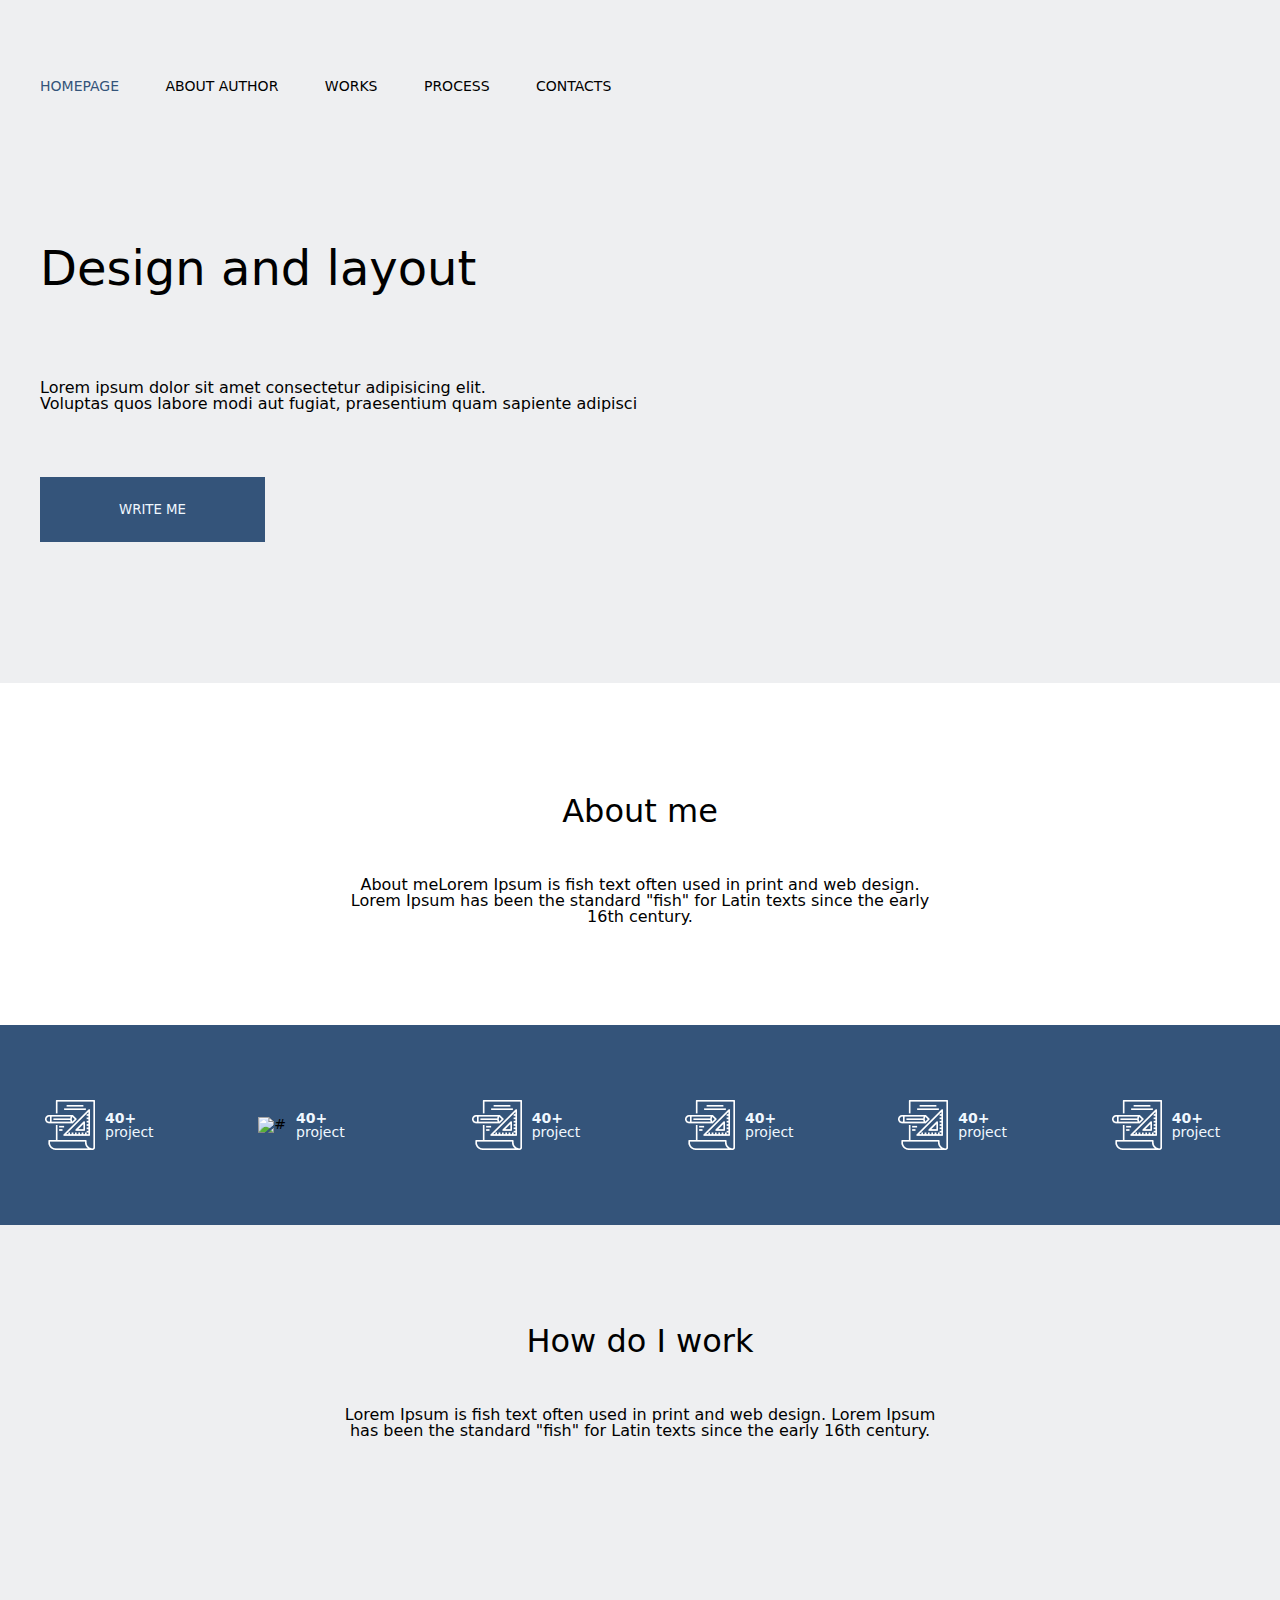
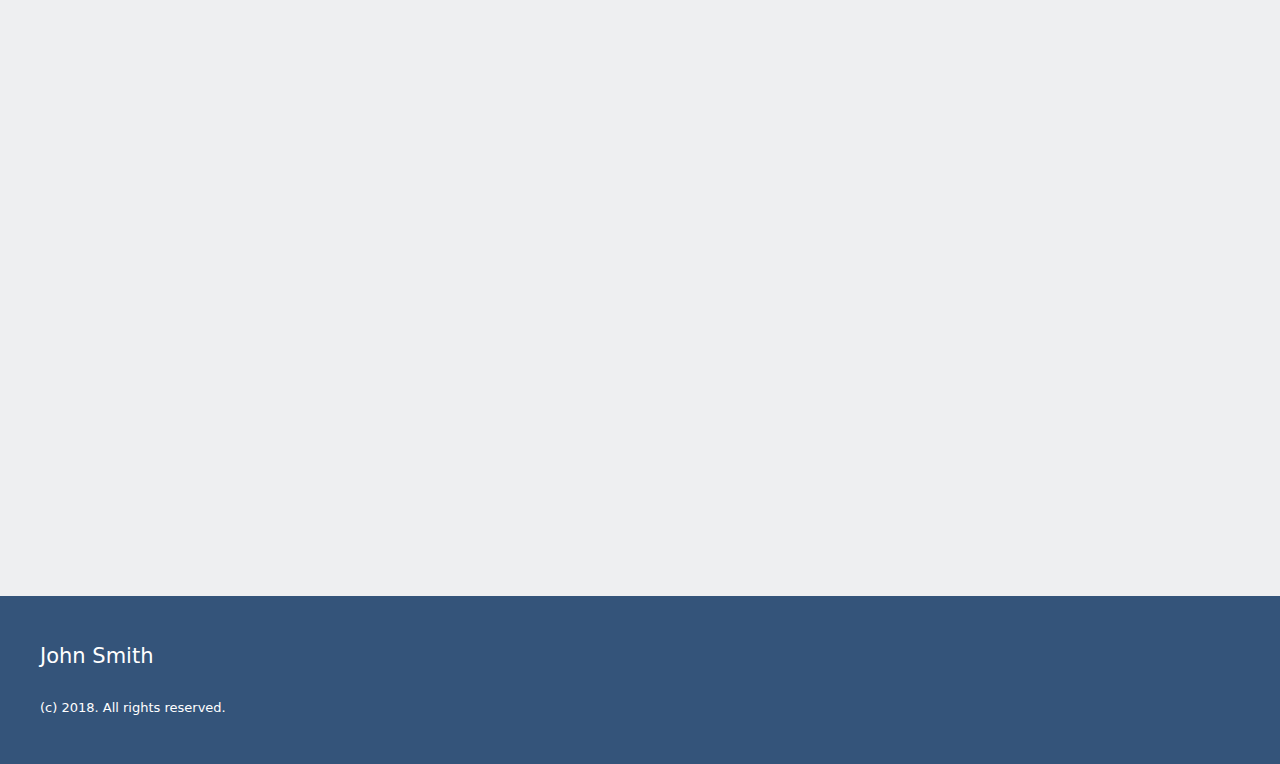
==== Homework_6.2/index.html @ 6b00aef7 "changes and fixes of Homework_6, new folder added" ====
<!DOCTYPE html>
<html lang="en">
  <head>
    <meta charset="UTF-8" />
    <meta name="viewport" content="width=device-width, initial-scale=1.0" />
    <title>Document</title>
    <link rel="stylesheet" href="./style.css" />
    <link rel="stylesheet" href="./reset.css" />
  </head>
  <body>
    <header class="header">
      <div class="container">
        <div class="header_wrap">
          <nav class="navbar">
            <ul>
              <li><a href="#" class="nav-item">HOMEPAGE</a></li>
              <li><a href="#" class="nav-item">ABOUT AUTHOR</a></li>
              <li><a href="#" class="nav-item">WORKS</a></li>
              <li><a href="#" class="nav-item">PROCESS</a></li>
              <li><a href="#" class="nav-item">CONTACTS</a></li>
            </ul>
          </nav>
          <h1 class="header-title">Design and layout</h1>
          <br /><br />
          <p class="header-description">
            Lorem ipsum dolor sit amet consectetur adipisicing elit. <br />
            Voluptas quos labore modi aut fugiat, praesentium quam sapiente
            adipisci
          </p>
          <button class="button">WRITE ME</button>
        </div>
      </div>
    </header>
    <main class="main">
      <div class="about-block">
        <h3 class="about-title">About me</h3>
        <p class="about-decription">
          About meLorem Ipsum is fish text often used in print and web design.
          <br />Lorem Ipsum has been the standard "fish" for Latin texts since
          the early <br />16th century.
        </p>
      </div>
      <div class="icons-wrap">
          <div class="icons-block">
            <div class="icons-block-item">
              <img class="icon" src="img/project.png" alt="#" />
              <p class="icon-text"><b>40+</b><br> project</p>
            </div>
            <div class="icons-block-item">
              <img class="icon" src="/img/project.png" alt="#" />
              <p class="icon-text"><b>40+</b><br> project</p>
            </div>
            <div class="icons-block-item">
              <img class="icon" src="img/project.png" alt="#" />
              <p class="icon-text"><b>40+</b><br> project</p>
            </div>
            <div class="icons-block-item">
              <img class="icon" src="img/project.png" alt="#" />
              <p class="icon-text"><b>40+</b><br> project</p>
            </div>
            <div class="icons-block-item">
              <img class="icon" src="img/project.png" alt="#" />
              <p class="icon-text"><b>40+</b><br> project</p>
            </div>
            <div class="icons-block-item">
              <img class="icon" src="img/project.png" alt="#" />
              <p class="icon-text"><b>40+</b><br> project</p>
            </div>
          </div>
      </div>
          <h3 class="video-block-title">How do I work</h3>
          <p class="video-block-description">
            Lorem Ipsum is fish text often used in print and web design. Lorem
            Ipsum <br> has been the standard "fish" for Latin texts since the early
            16th century.
          </p>
          <div class="video-item">
            <iframe
              width="1110"
              height="600"
              src="https://www.youtube.com/embed/ZvQyeqeAkkw?si=h-zjiPk0ltZD43Bw"
              title="YouTube video player"
              frameborder="0"
              allow="accelerometer; autoplay; clipboard-write; encrypted-media; gyroscope; picture-in-picture; web-share"
              allowfullscreen
            ></iframe>
          </div>
      </div>
    </main>
    <footer class="footer">
      <div class="container">
          <h4 class="footer-title">John Smith</h4>
          <br />
          <p class="footer-description">(c) 2018. All rights reserved.</p>
      </div>
    </footer>
  </body>
</html>
---- Homework_6.2/style.css ----
* {
  box-sizing: border-box;
  font-family: system-ui, -apple-system, BlinkMacSystemFont, "Segoe UI", Roboto,
    Oxygen, Ubuntu, Cantarell, "Open Sans", "Helvetica Neue", sans-serif;
}
.header {
  background-color: #eeeff1;
}
.main {
  background-color: #eeeff1;
}
.footer {
  background-color: #34547a;
}
.container {
  max-width: 1200px;
  margin: 0 auto;
}
.navbar ul li:first-child .nav-item {
  color: #34547a;
}

.navbar li {
  display: inline-block;
  padding-top: 79px;
  padding-right: 42px;
}
.navbar a {
  color: #000000;
  font-weight: 500;
}
.header-title {
  font-size: 48px;
  font-weight: 500;
  padding-top: 151px;
}
.header-description {
  font-size: 16px;
  padding-top: 60px;
  padding-bottom: 65px;
}
.button {
  background-color: #34547a;
  color: aliceblue;
  width: 225px;
  height: 65px;
  margin-bottom: 141px;
}
.about-block {
  padding-top: 112px;
  padding-bottom: 100px;
  background-color: white;
}
.about-title {
  font-size: 32px;
  font-weight: 500;
  text-align: center;
}
.about-decription {
  font-size: 16px;
  text-align: center;
  padding-top: 50px;
}
.icons-block {
  /* justify-content: space-between; */
  justify-content: center;
  display: flex;
}
.icons-block-item {
  display: flex;
  align-items: center;
  padding-top: 100px;
  padding-bottom: 100px;
  margin: 0 45px;
  width: 141px;
  height: 50px;
}
.icon-text {
  margin-left: 10px;
  color: aliceblue;
}
.video-block-title {
  font-size: 32px;
  font-weight: 500;
  text-align: center;
  padding-top: 100px;
}
.video-block-description {
  font-size: 16px;
  text-align: center;
  padding-top: 50px;
  padding-bottom: 57px;
}
.video-item {
  display: flex;
  justify-content: center;
  padding-bottom: 100px;
}
.footer-title {
  color: white;
  font-size: 21px;
  font-weight: 400;
  padding-top: 50px;
}
.footer-description {
  color: white;
  font-size: 13px;
  padding-bottom: 50px;
  padding-top: 20px;
}
.icons-wrap {
  background-color: #34547a;
}
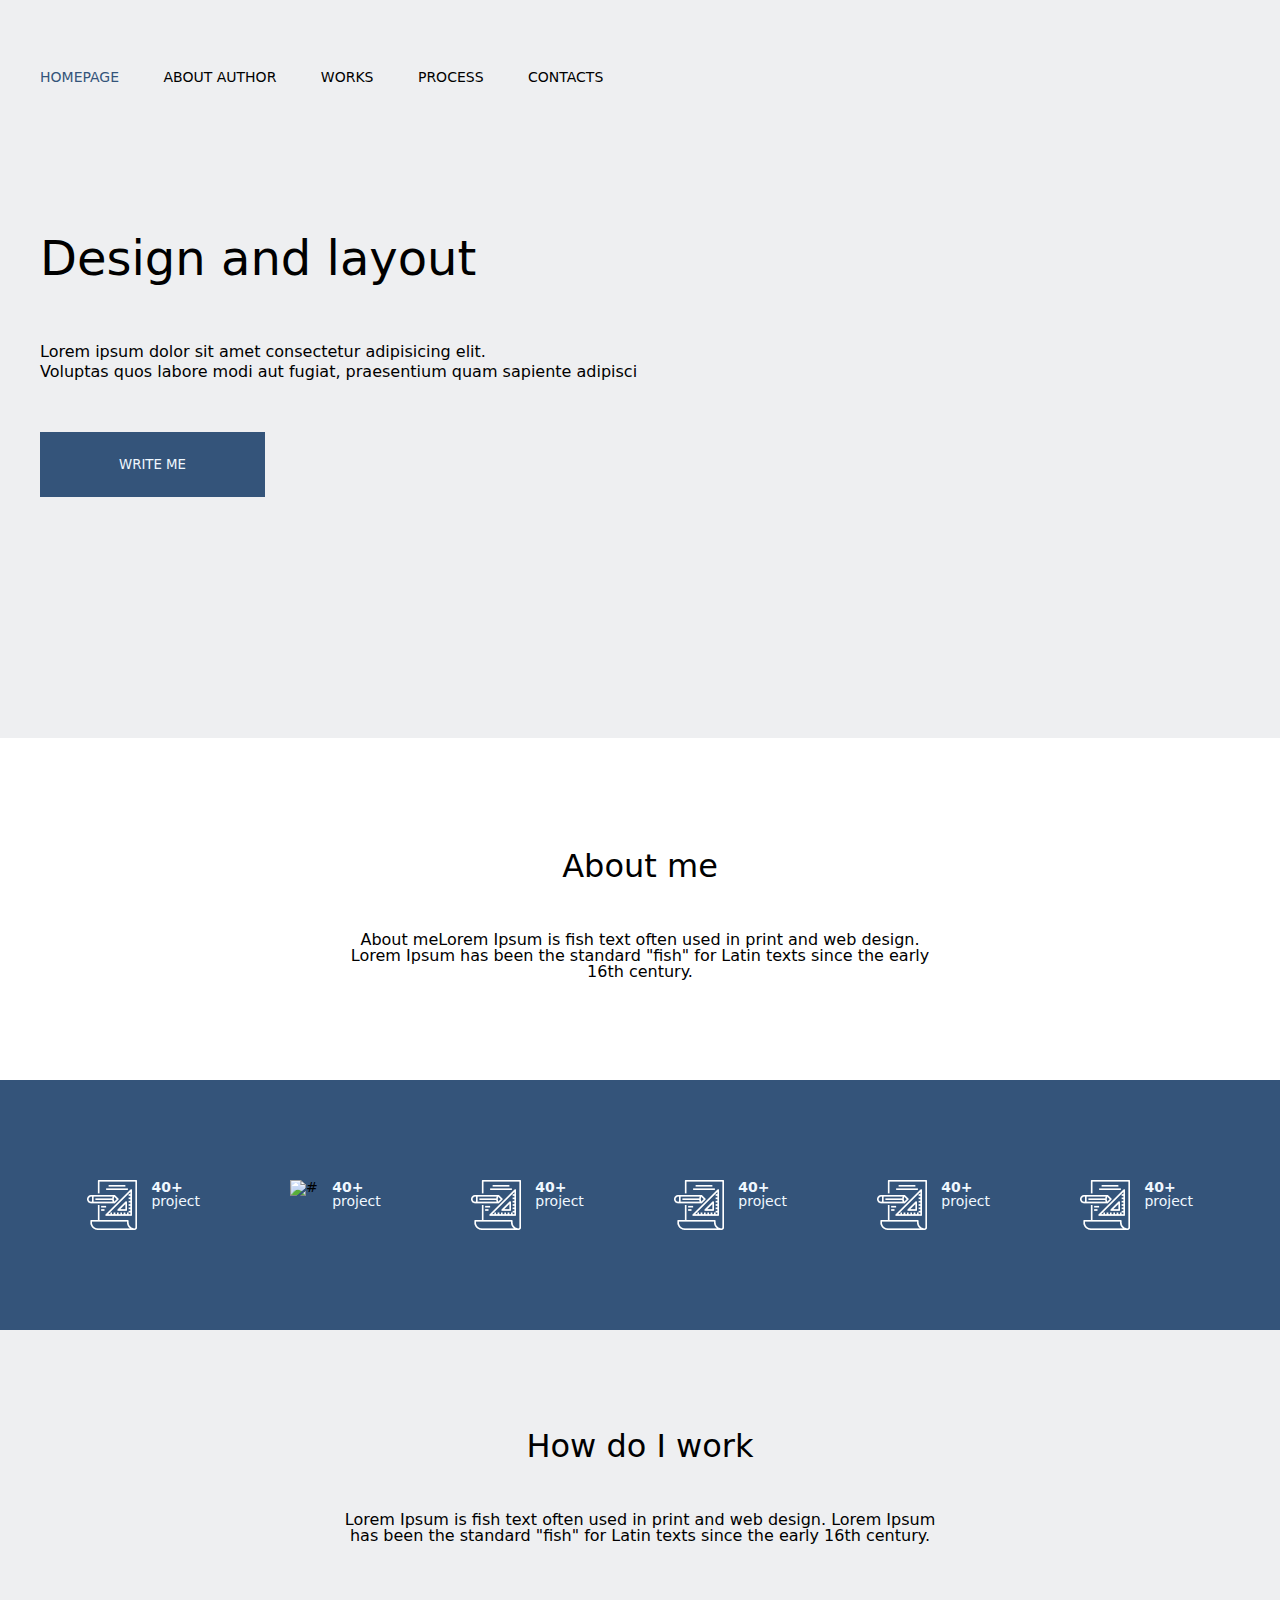
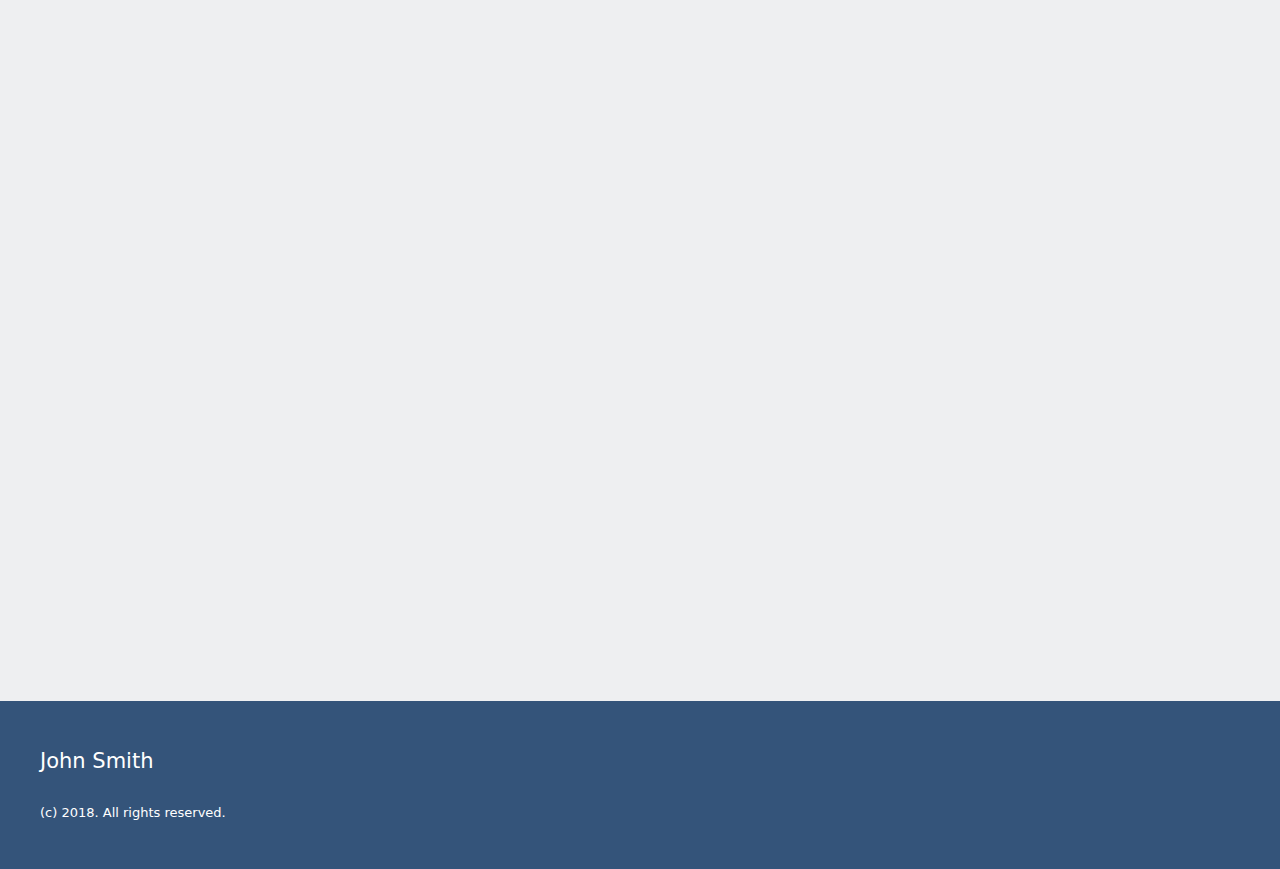
==== commit 522fa556: "Homework folders added" ====
--- a/Homework_6.2/index.html
+++ b/Homework_6.2/index.html
@@ -10,7 +10,7 @@
   <body>
     <header class="header">
       <div class="container">
-        <div class="header_wrap">
+        <div class="container header-wrap">
           <nav class="navbar">
             <ul>
               <li><a href="#" class="nav-item">HOMEPAGE</a></li>
@@ -21,7 +21,6 @@
             </ul>
           </nav>
           <h1 class="header-title">Design and layout</h1>
-          <br /><br />
           <p class="header-description">
             Lorem ipsum dolor sit amet consectetur adipisicing elit. <br />
             Voluptas quos labore modi aut fugiat, praesentium quam sapiente
@@ -68,7 +67,8 @@
             </div>
           </div>
       </div>
-          <h3 class="video-block-title">How do I work</h3>
+      <div class="container video-block">
+        <h3 class="video-block-title">How do I work</h3>
           <p class="video-block-description">
             Lorem Ipsum is fish text often used in print and web design. Lorem
             Ipsum <br> has been the standard "fish" for Latin texts since the early
@@ -86,6 +86,7 @@
             ></iframe>
           </div>
       </div>
+      </div>
     </main>
     <footer class="footer">
       <div class="container">
--- a/Homework_6.2/style.css
+++ b/Homework_6.2/style.css
@@ -19,11 +19,16 @@
 .navbar ul li:first-child .nav-item {
   color: #34547a;
 }
-
+.navbar {
+  margin-bottom: 150px;
+}
 .navbar li {
   display: inline-block;
-  padding-top: 79px;
-  padding-right: 42px;
+  margin-right: 40px;
+}
+.header-wrap {
+  padding-top: 70px;
+  padding-bottom: 100px;
 }
 .navbar a {
   color: #000000;
@@ -32,12 +37,12 @@
 .header-title {
   font-size: 48px;
   font-weight: 500;
-  padding-top: 151px;
+  margin-bottom: 60px;
 }
 .header-description {
   font-size: 16px;
-  padding-top: 60px;
-  padding-bottom: 65px;
+  margin-bottom: 50px;
+  line-height: 20px;
 }
 .button {
   background-color: #34547a;
@@ -67,17 +72,18 @@
   display: flex;
 }
 .icons-block-item {
-  display: flex;
-  align-items: center;
+  /* display: flex; */
+  /* align-items: center; */
   padding-top: 100px;
   padding-bottom: 100px;
   margin: 0 45px;
-  width: 141px;
-  height: 50px;
+  /* width: 141px;
+  height: 50px; */
 }
 .icon-text {
   margin-left: 10px;
   color: aliceblue;
+  display: inline-block;
 }
 .video-block-title {
   font-size: 32px;
